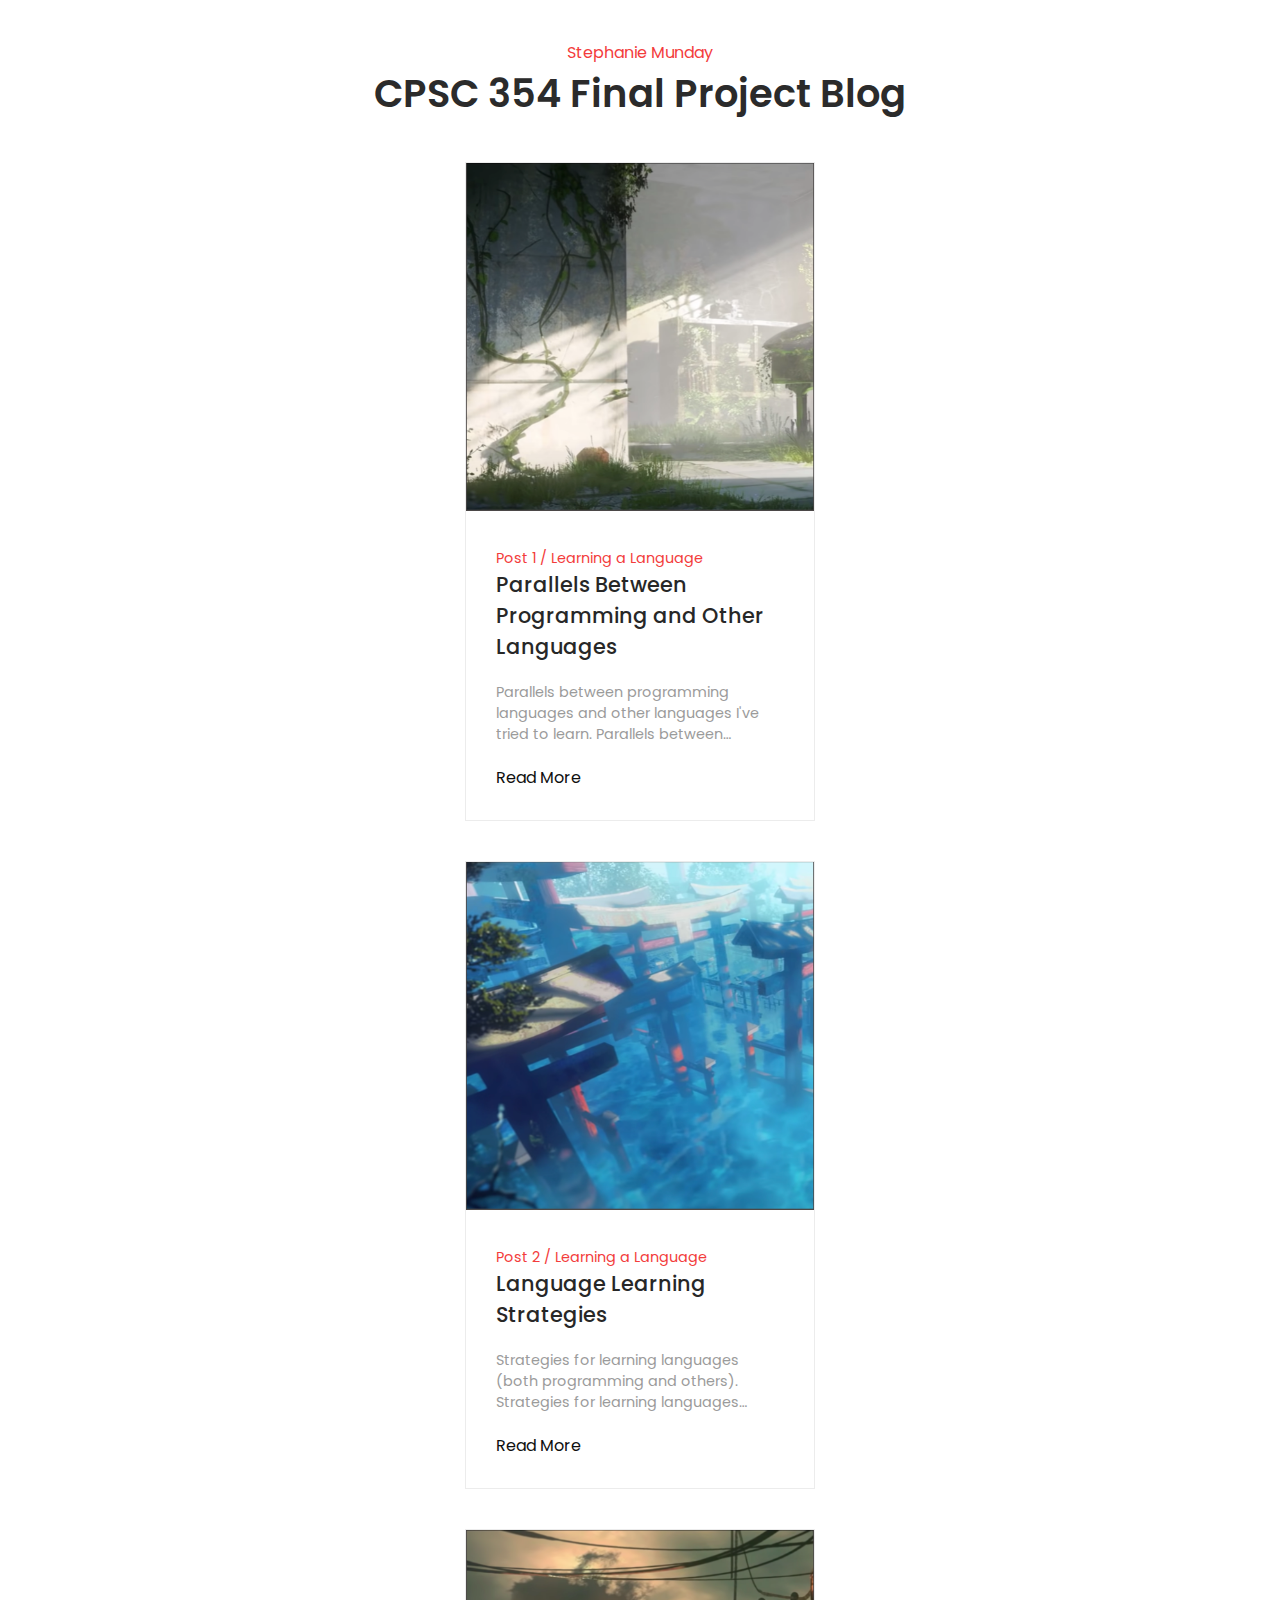
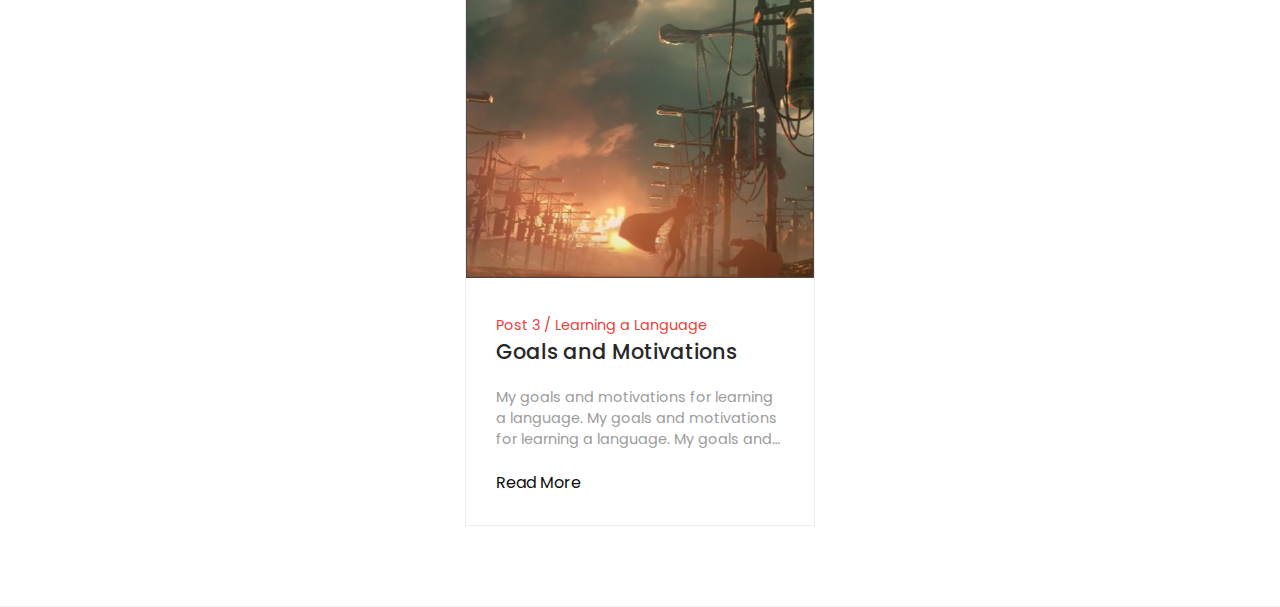
==== project/index.html @ 2f6de4b2 "adds code and readme instructions for milestone 2" ====
<!doctype html>
<html>

<head>
<meta charset="utf-8">
<meta name="viewport" content="width=device-width, initial-scale=1.0, maximum-scale=1.0, user-scalable=no">

<!--title-->
<title>CPSC 354 Final Project</title>

<!--stylesheet-->
<link rel="stylesheet" href="css/style.css"/>

<!--icon-->
<link rel="shortcut icon" href="images/yuseiboushi.png"/>

<!--poppins-font-->
<link rel="preconnect" href="https://fonts.googleapis.com">
<link rel="preconnect" href="https://fonts.gstatic.com" crossorigin>
<link href="https://fonts.googleapis.com/css2?family=Poppins:ital,wght@0,100;0,200;0,300;0,400;0,500;0,600;0,700;0,800;0,900;1,100;1,200;1,300;1,400;1,500;1,600;1,700;1,800;1,900&display=swap" rel="stylesheet">
<style>
@import url('https://fonts.googleapis.com/css2?family=Poppins:ital,wght@0,100;0,200;0,300;0,400;0,500;0,600;0,700;0,800;0,900;1,100;1,200;1,300;1,400;1,500;1,600;1,700;1,800;1,900&display=swap');
</style>

</head>

<body>
    <!--blog-section-->
    <section id="blog">

        <!--heading-->
        <div class="blog-heading">
            <span>Stephanie Munday</span>
            <h3>CPSC 354 Final Project Blog</h3>
        </div>

        <!--blog-container-->
        <div class="blog-container">

            <!--box-1-->
            <div class="blog-box">

                <!--img-->
                <div class="blog-img">
                    <img src="images/blog-1.png" alt="blog-1">
                </div>

                <!--text-->
                <div class="blog-text">
                    <span>Post 1 / Learning a Language</span>
                    <a href="#" class="blog-title">Parallels Between Programming and Other Languages</a>
                    <p>Parallels between programming languages and other languages I've tried to learn. Parallels between programming languages and other languages I've tried to learn. Parallels between programming languages and other languages I've tried to learn. Parallels between programming languages and other languages I've tried to learn.</p>
                    <a href="#">Read More</a>
                </div>

            </div>

            <!--box-2-->
            <div class="blog-box">

                <!--img-->
                <div class="blog-img">
                    <img src="images/blog-2.png" alt="blog-2">
                </div>

                <!--text-->
                <div class="blog-text">
                    <span>Post 2 / Learning a Language</span>
                    <a href="#" class="blog-title">Language Learning Strategies</a>
                    <p>Strategies for learning languages (both programming and others). Strategies for learning languages (both programming and others). Strategies for learning languages (both programming and others). Strategies for learning languages (both programming and others). </p>
                    <a href="#">Read More</a>
                </div>

            </div>

            <!--box-3-->
            <div class="blog-box">

                <!--img-->
                <div class="blog-img">
                    <img src="images/blog-3.png" alt="blog-3">
                </div>

                <!--text-->
                <div class="blog-text">
                    <span>Post 3 / Learning a Language</span>
                    <a href="#" class="blog-title">Goals and Motivations</a>
                    <p>My goals and motivations for learning a language. My goals and motivations for learning a language. My goals and motivations for learning a language. My goals and motivations for learning a language.</p>
                    <a href="#">Read More</a>
                </div>

            </div>
        </div>



    </section>

</body>

</html>
---- project/css/style.css ----
*{
    margin: 0px;
    padding: 0px;
    font-family: poppins;
    box-sizing: border-box;
}
a{
    text-decoration: none;
}
ul{
    list-style: none;
}
body{
    margin: 0px;
    padding: 0px;
    font-family: poppins;
}

/*--blog--*/
#blog{
    display: flex;
    justify-content: center;
    align-items: center;
    flex-direction: column;
    padding: 40px;
    border-bottom: 1px solid rgba(0,0,0,0.05);
}
.blog-heading{
    display: flex;
    justify-content: center;
    align-items: center;
    flex-direction: column;
}
.blog-heading span{
    color: #f33c3c
}
.blog-heading h3{
    font-size: 2.4rem;
    color: #2b2b2b;
    font-weight: 600;
}
.blog-container{
    display: flex;
    justify-content: center;
    align-items: center;
    flex-direction: column;
    margin: 20px 0px;
    flex-wrap: wrap;
}
.blog-box{
    width: 350px;
    background-color: #ffffff;
    border: 1px solid #ececec;
    margin: 20px;
}
.blog-img{
    width: 100%;
    height: auto;
}
.blog-img img{
    width: 100%;
    height: 100%;
    object-fit: cover;
    object-position: center;
}
.blog-text{
    padding: 30px;
    display: flex;
    flex-direction: column;
}
.blog-text span{
    color: #f33c3c;
    font-size: 0.9rem;
}
.blog-text .blog-title{
    font-size: 1.3rem;
    font-weight: 500;
    color: #272727;
}
.blog-text .blog-title:hover{
    color: #f33c3c;
    transition: all ease 0.3s;
}
.blog-text p{
    color: #9b9b9b;
    font-size: 0.9rem;
    display: -webkit-box;
    -webkit-line-clamp: 3;
    -webkit-box-orient: vertical;
    overflow: hidden;
    text-overflow: ellipsis;
    margin: 20px 0px;
}
.blog-text a{
    color: #0f0f0f;
}
.blog-text a:hover{
    color: #f33c3c;
    transition: all ease 0.3s;
}
@media(max-width: 1250px){
    .blog-box{
        width: 300px;
    }
}
@media(max-width: 1100px){
    .blog-box{
        width: 70%;
    }
}
@media(max-width: 550px){
    .blog-box{
        margin: 20px 10px;
        width: 100%;
    }
    #blog{
        padding: 20px;
    }
}
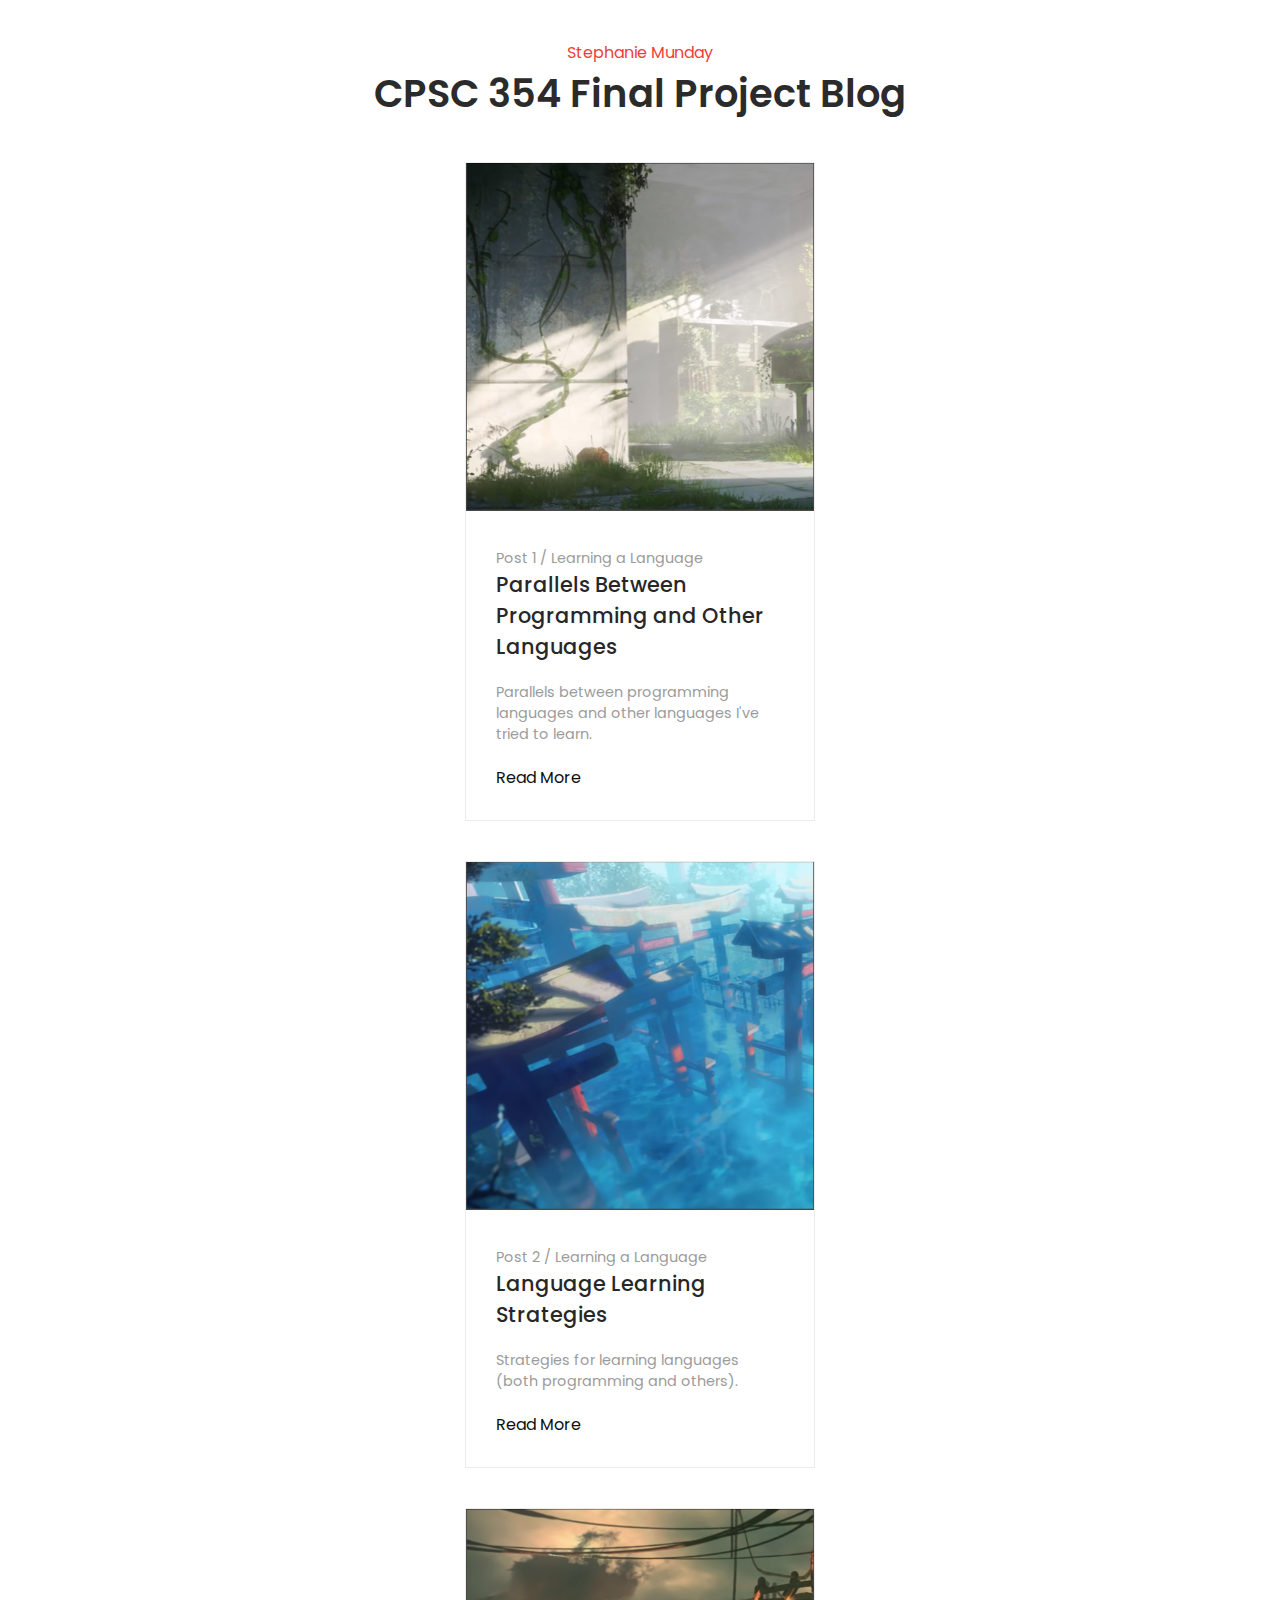
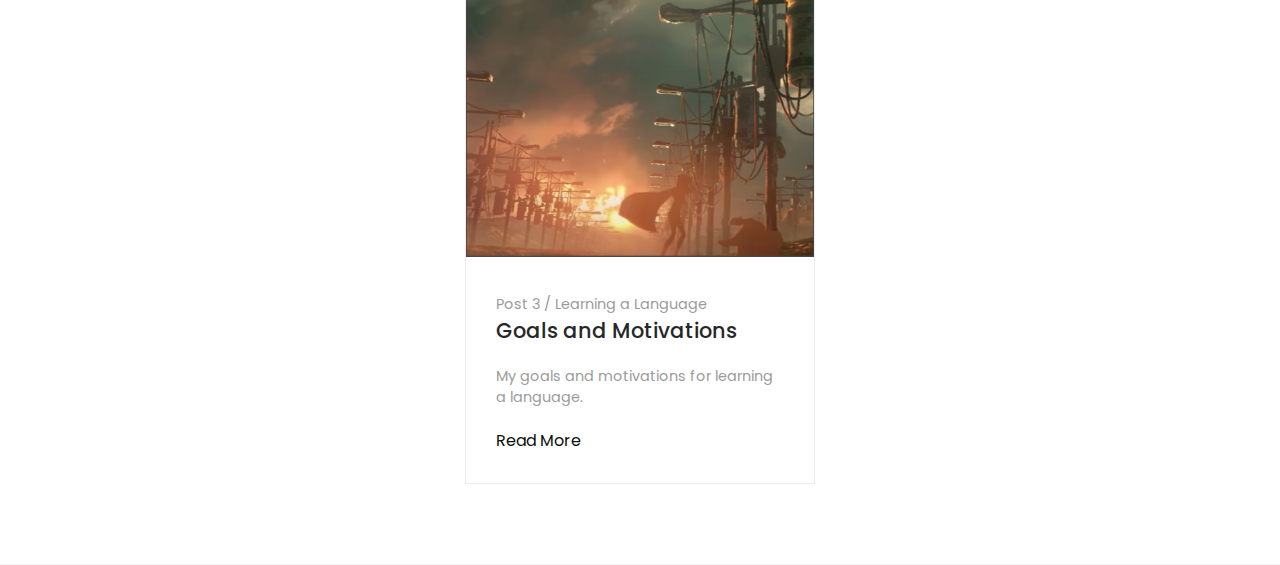
==== commit ad2d54ca: "project progress - read more" ====
--- a/project/index.html
+++ b/project/index.html
@@ -1,101 +1,92 @@
-<!doctype html>
+<!DOCTYPE html>
 <html>
+    <head>
+        <meta charset="utf-8">
+        <meta name="viewport" content="width=device-width, initial-scale=1.0, maximum-scale=1.0, user-scalable=no">
 
-<head>
-<meta charset="utf-8">
-<meta name="viewport" content="width=device-width, initial-scale=1.0, maximum-scale=1.0, user-scalable=no">
+        <!--title-->
+        <title>CPSC 354 Final Project</title>
 
-<!--title-->
-<title>CPSC 354 Final Project</title>
+        <!--stylesheet-->
+        <link rel="stylesheet" href="css/style.css"/>
 
-<!--stylesheet-->
-<link rel="stylesheet" href="css/style.css"/>
+        <!--icon-->
+        <link rel="shortcut icon" href="images/yuseiboushi.png"/>
 
-<!--icon-->
-<link rel="shortcut icon" href="images/yuseiboushi.png"/>
+        <!--poppins-font-->
+        <link rel="preconnect" href="https://fonts.googleapis.com">
+        <link rel="preconnect" href="https://fonts.gstatic.com" crossorigin>
+        <link href="https://fonts.googleapis.com/css2?family=Poppins:ital,wght@0,100;0,200;0,300;0,400;0,500;0,600;0,700;0,800;0,900;1,100;1,200;1,300;1,400;1,500;1,600;1,700;1,800;1,900&display=swap" rel="stylesheet">
+        <style>
+        @import url('https://fonts.googleapis.com/css2?family=Poppins:ital,wght@0,100;0,200;0,300;0,400;0,500;0,600;0,700;0,800;0,900;1,100;1,200;1,300;1,400;1,500;1,600;1,700;1,800;1,900&display=swap');
+        </style>
+    </head>
+    <body>
+        <!--blog-section-->
+        <section id="blog">
 
-<!--poppins-font-->
-<link rel="preconnect" href="https://fonts.googleapis.com">
-<link rel="preconnect" href="https://fonts.gstatic.com" crossorigin>
-<link href="https://fonts.googleapis.com/css2?family=Poppins:ital,wght@0,100;0,200;0,300;0,400;0,500;0,600;0,700;0,800;0,900;1,100;1,200;1,300;1,400;1,500;1,600;1,700;1,800;1,900&display=swap" rel="stylesheet">
-<style>
-@import url('https://fonts.googleapis.com/css2?family=Poppins:ital,wght@0,100;0,200;0,300;0,400;0,500;0,600;0,700;0,800;0,900;1,100;1,200;1,300;1,400;1,500;1,600;1,700;1,800;1,900&display=swap');
-</style>
+            <!--heading-->
+            <div class="blog-heading">
+                <span>Stephanie Munday</span>
+                <h3>CPSC 354 Final Project Blog</h3>
+            </div>
 
-</head>
+            <!--blog-container-->
+            <div class="blog-container">
 
-<body>
-    <!--blog-section-->
-    <section id="blog">
+                <!--box-1-->
+                <div class="blog-box">
 
-        <!--heading-->
-        <div class="blog-heading">
-            <span>Stephanie Munday</span>
-            <h3>CPSC 354 Final Project Blog</h3>
-        </div>
+                    <!--img-->
+                    <div class="blog-img">
+                        <img src="images/blog-1.png" alt="blog-1">
+                    </div>
 
-        <!--blog-container-->
-        <div class="blog-container">
+                    <!--text-->
+                    <div class="blog-text">
+                        <span>Post 1 / Learning a Language</span>
+                        <a href="page1.html" class="blog-title">Parallels Between Programming and Other Languages</a>
+                        <p>Parallels between programming languages and other languages I've tried to learn.</p>
+                        <a href="page1.html">Read More</a>
+                    </div>
 
-            <!--box-1-->
-            <div class="blog-box">
-
-                <!--img-->
-                <div class="blog-img">
-                    <img src="images/blog-1.png" alt="blog-1">
                 </div>
 
-                <!--text-->
-                <div class="blog-text">
-                    <span>Post 1 / Learning a Language</span>
-                    <a href="#" class="blog-title">Parallels Between Programming and Other Languages</a>
-                    <p>Parallels between programming languages and other languages I've tried to learn. Parallels between programming languages and other languages I've tried to learn. Parallels between programming languages and other languages I've tried to learn. Parallels between programming languages and other languages I've tried to learn.</p>
-                    <a href="#">Read More</a>
+                <!--box-2-->
+                <div class="blog-box">
+
+                    <!--img-->
+                    <div class="blog-img">
+                        <img src="images/blog-2.png" alt="blog-2">
+                    </div>
+
+                    <!--text-->
+                    <div class="blog-text">
+                        <span>Post 2 / Learning a Language</span>
+                        <a href="page2.html" class="blog-title">Language Learning Strategies</a>
+                        <p>Strategies for learning languages (both programming and others).</p>
+                        <a href="page2.html">Read More</a>
+                    </div>
+
                 </div>
 
+                <!--box-3-->
+                <div class="blog-box">
+
+                    <!--img-->
+                    <div class="blog-img">
+                        <img src="images/blog-3.png" alt="blog-3">
+                    </div>
+
+                    <!--text-->
+                    <div class="blog-text">
+                        <span>Post 3 / Learning a Language</span>
+                        <a href="page3.html" class="blog-title">Goals and Motivations</a>
+                        <p>My goals and motivations for learning a language.</p>
+                        <a href="page3.html">Read More</a>
+                    </div>
+                </div>
             </div>
-
-            <!--box-2-->
-            <div class="blog-box">
-
-                <!--img-->
-                <div class="blog-img">
-                    <img src="images/blog-2.png" alt="blog-2">
-                </div>
-
-                <!--text-->
-                <div class="blog-text">
-                    <span>Post 2 / Learning a Language</span>
-                    <a href="#" class="blog-title">Language Learning Strategies</a>
-                    <p>Strategies for learning languages (both programming and others). Strategies for learning languages (both programming and others). Strategies for learning languages (both programming and others). Strategies for learning languages (both programming and others). </p>
-                    <a href="#">Read More</a>
-                </div>
-
-            </div>
-
-            <!--box-3-->
-            <div class="blog-box">
-
-                <!--img-->
-                <div class="blog-img">
-                    <img src="images/blog-3.png" alt="blog-3">
-                </div>
-
-                <!--text-->
-                <div class="blog-text">
-                    <span>Post 3 / Learning a Language</span>
-                    <a href="#" class="blog-title">Goals and Motivations</a>
-                    <p>My goals and motivations for learning a language. My goals and motivations for learning a language. My goals and motivations for learning a language. My goals and motivations for learning a language.</p>
-                    <a href="#">Read More</a>
-                </div>
-
-            </div>
-        </div>
-
-
-
-    </section>
-
-</body>
-
+        </section>
+    </body>
 </html>--- a/project/css/style.css
+++ b/project/css/style.css
@@ -69,7 +69,7 @@
     flex-direction: column;
 }
 .blog-text span{
-    color: #f33c3c;
+    color: #9b9b9b;
     font-size: 0.9rem;
 }
 .blog-text .blog-title{
